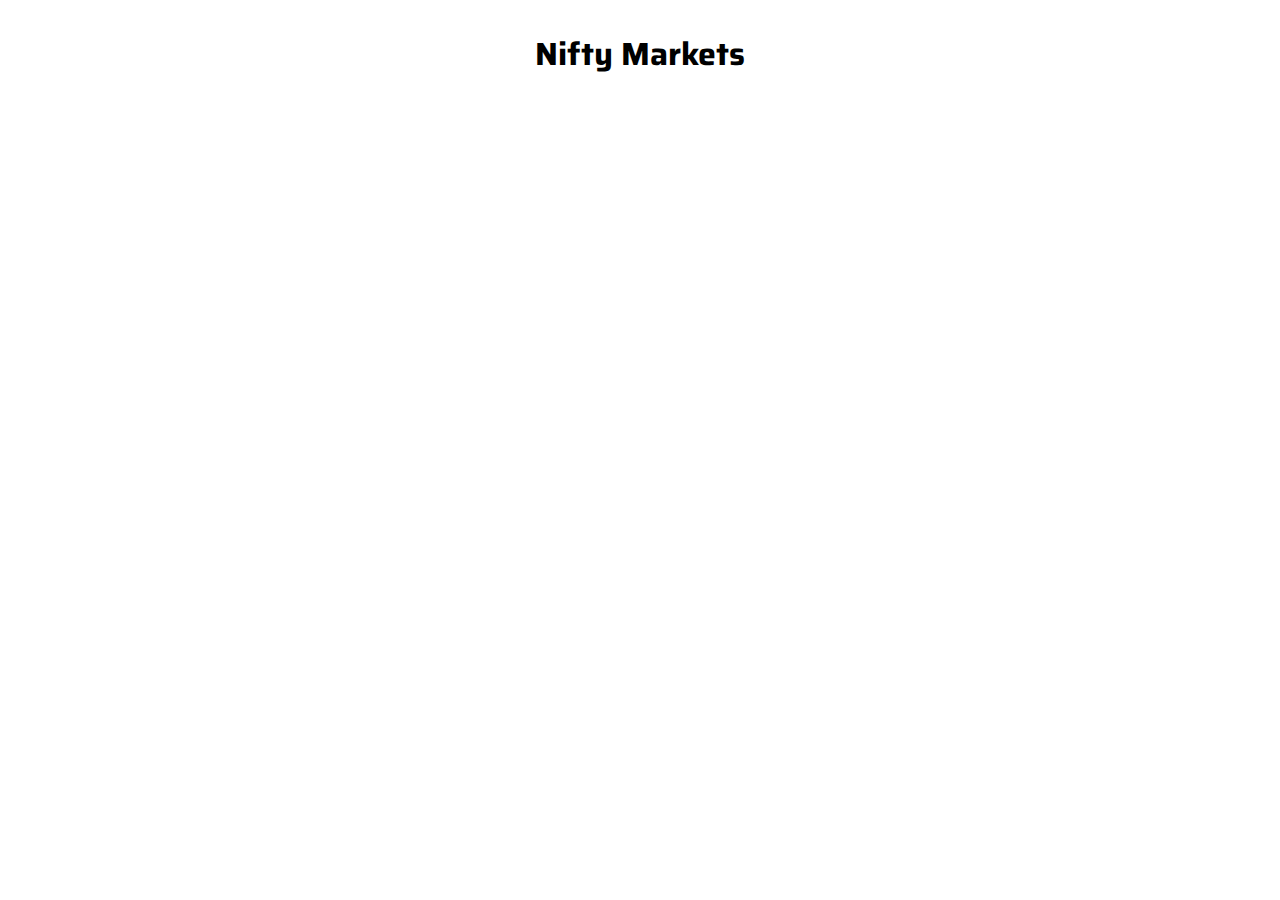
==== index.html @ c0485ecc "initial commit" ====
<html lang="en">
  <head>
    <meta charset="UTF-8" />
    <meta name="viewport" content="width=device-width, initial-scale=1.0" />
    <meta http-equiv="X-UA-Compatible" content="ie=edge" />
    <link rel="stylesheet" href="css/style.css" />
    <link
      rel="stylesheet"
      href="https://use.fontawesome.com/releases/v5.8.2/css/all.css"
      integrity="sha384-oS3vJWv+0UjzBfQzYUhtDYW+Pj2yciDJxpsK1OYPAYjqT085Qq/1cq5FLXAZQ7Ay"
      crossorigin="anonymous"
    />
    <link
      href="https://fonts.googleapis.com/css?family=Saira&display=swap"
      rel="stylesheet"
    />
    <title>Document</title>
  </head>
  <body>
    <div class="logo">
      <i class="fas fa-globe"></i>
      <h1>Nifty Markets</h1>
    </div>
  </body>
</html>
---- css/style.css ----
.logo i {
  font-size: 50px;
  display: inline-block;
}
.logo {
  font-family: 'Saira', sans-serif;
  display: flex;
  justify-content: center;
  align-items: center;
}
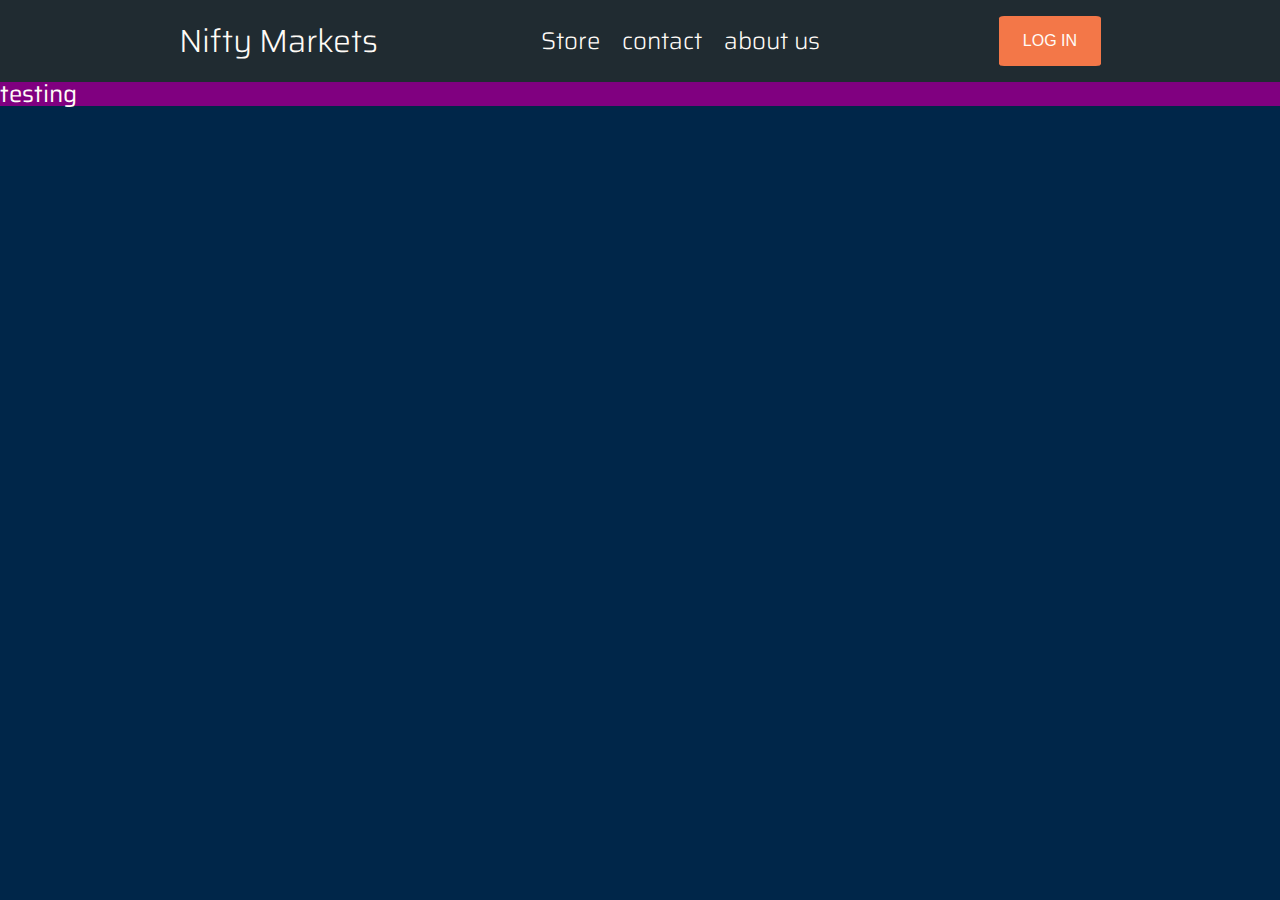
==== commit a1b75829: "navbar updates, added login btn" ====
--- a/index.html
+++ b/index.html
@@ -3,7 +3,7 @@
     <meta charset="UTF-8" />
     <meta name="viewport" content="width=device-width, initial-scale=1.0" />
     <meta http-equiv="X-UA-Compatible" content="ie=edge" />
-    <link rel="stylesheet" href="css/style.css" />
+    <link rel="stylesheet" href="css/index.css" />
     <link
       rel="stylesheet"
       href="https://use.fontawesome.com/releases/v5.8.2/css/all.css"
@@ -11,15 +11,28 @@
       crossorigin="anonymous"
     />
     <link
-      href="https://fonts.googleapis.com/css?family=Saira&display=swap"
+      href="https://fonts.googleapis.com/css?family=Saira:300,400,500,600,700&display=swap"
       rel="stylesheet"
     />
     <title>Document</title>
   </head>
   <body>
-    <div class="logo">
-      <i class="fas fa-globe"></i>
-      <h1>Nifty Markets</h1>
-    </div>
+    <nav>
+      <div class="logo">
+        <i class="fas fa-box-open"></i>
+        <h1>Nifty Markets</h1>
+      </div>
+      <div class="nav-links">
+        <a href="#">Store</a>
+        <a href="#">contact</a>
+        <a href="#">about us</a>
+      </div>
+      <button>
+        LOG IN
+      </button>
+    </nav>
+    <section class="container main-body">
+      testing
+    </section>
   </body>
 </html>
--- a/css/index.css
+++ b/css/index.css
@@ -0,0 +1,196 @@
+/* http://meyerweb.com/eric/tools/css/reset/ 
+   v2.0 | 20110126
+   License: none (public domain)
+*/
+html,
+body,
+div,
+span,
+applet,
+object,
+iframe,
+h1,
+h2,
+h3,
+h4,
+h5,
+h6,
+p,
+blockquote,
+pre,
+a,
+abbr,
+acronym,
+address,
+big,
+cite,
+code,
+del,
+dfn,
+em,
+img,
+ins,
+kbd,
+q,
+s,
+samp,
+small,
+strike,
+strong,
+sub,
+sup,
+tt,
+var,
+b,
+u,
+i,
+center,
+dl,
+dt,
+dd,
+ol,
+ul,
+li,
+fieldset,
+form,
+label,
+legend,
+table,
+caption,
+tbody,
+tfoot,
+thead,
+tr,
+th,
+td,
+article,
+aside,
+canvas,
+details,
+embed,
+figure,
+figcaption,
+footer,
+header,
+hgroup,
+menu,
+nav,
+output,
+ruby,
+section,
+summary,
+time,
+mark,
+audio,
+video {
+  margin: 0;
+  padding: 0;
+  border: 0;
+  font-size: 100%;
+  font: inherit;
+  vertical-align: baseline;
+}
+/* HTML5 display-role reset for older browsers */
+article,
+aside,
+details,
+figcaption,
+figure,
+footer,
+header,
+hgroup,
+menu,
+nav,
+section {
+  display: block;
+}
+body {
+  line-height: 1;
+}
+ol,
+ul {
+  list-style: none;
+}
+blockquote,
+q {
+  quotes: none;
+}
+blockquote:before,
+blockquote:after,
+q:before,
+q:after {
+  content: '';
+  content: none;
+}
+table {
+  border-collapse: collapse;
+  border-spacing: 0;
+}
+body {
+  font-size: 62.5%;
+  font-family: 'Saira', sans-serif;
+  background: #002649;
+}
+nav {
+  display: flex;
+  justify-content: space-evenly;
+  align-items: center;
+  background: #202b31;
+  color: #fffbf7;
+  padding: 1rem;
+}
+nav .nav-links {
+  display: inline-block;
+}
+button {
+  background: #f37748;
+  color: #fffbf7;
+  border: none;
+  border-radius: 5%;
+  font-size: 1rem;
+  padding: 1rem 1.5rem;
+  font-weight: 500;
+  transition: 0.3s;
+}
+button:hover {
+  background: #fffbf7;
+  color: #f37748;
+}
+a {
+  text-decoration: none;
+  color: black;
+  display: inline;
+  margin-right: 1rem;
+  color: #fffbf7;
+}
+a:hover {
+  color: #f37748;
+}
+.logo {
+  font-size: 2rem;
+  font-weight: 300;
+  display: flex;
+  justify-content: flex-start;
+  align-items: center;
+}
+.logo .logo i {
+  font-size: 4rem;
+  margin-right: 0.4rem;
+  display: inline-block;
+}
+.nav-links {
+  font-size: 1.5rem;
+  font-weight: 300;
+  display: flex;
+  align-content: center;
+  justify-content: center;
+}
+.main-body {
+  font-size: 1.5rem;
+  color: #fffbf7;
+}
+.container {
+  max-width: 80rem;
+  background: purple;
+  margin: 0 auto;
+}
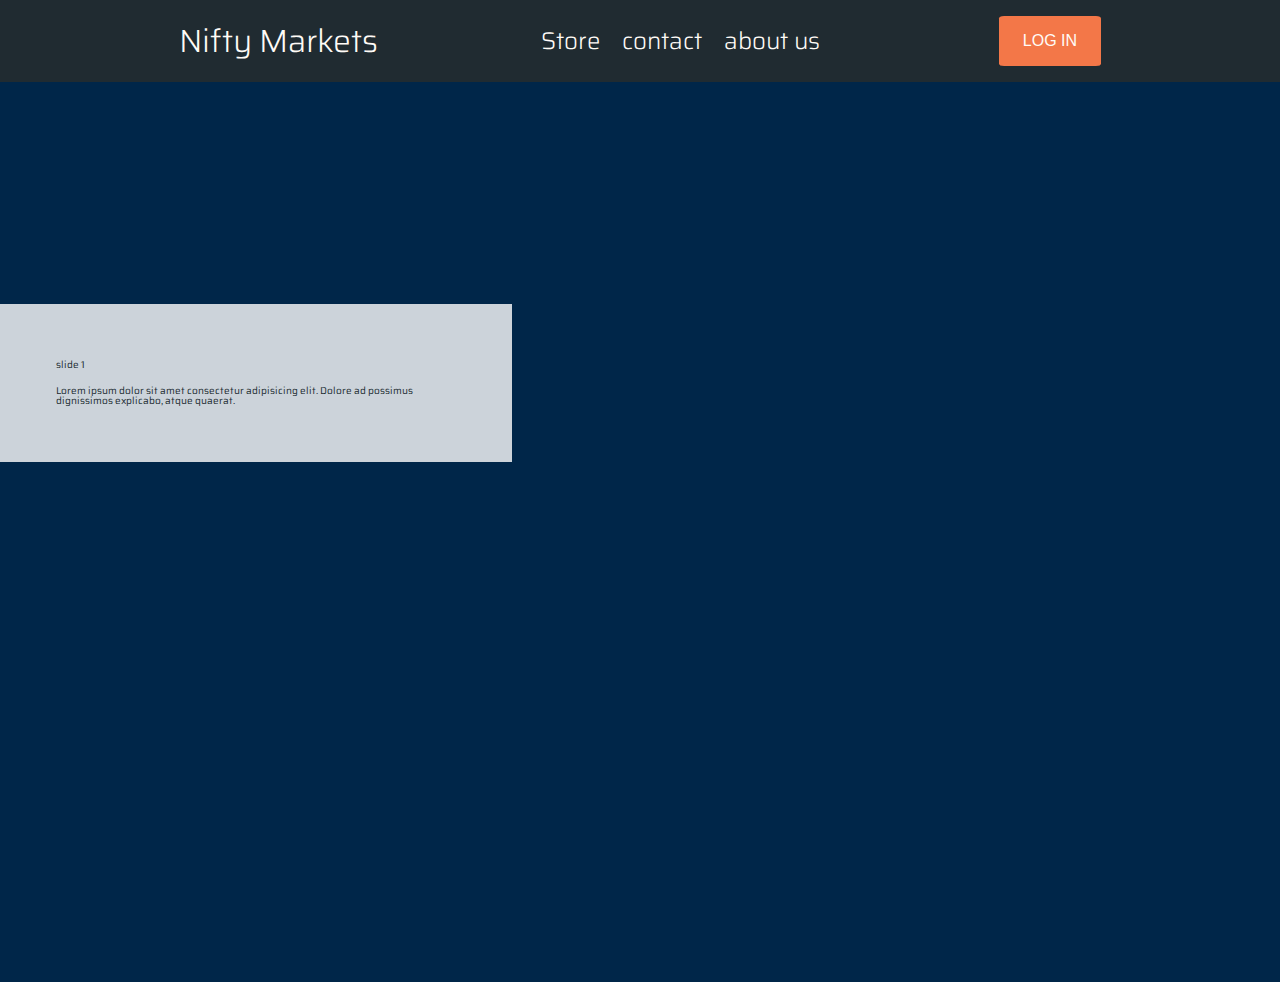
==== commit 73042d10: "added carousel" ====
--- a/index.html
+++ b/index.html
@@ -14,7 +14,7 @@
       href="https://fonts.googleapis.com/css?family=Saira:300,400,500,600,700&display=swap"
       rel="stylesheet"
     />
-    <title>Document</title>
+    <title>Nifty Markets</title>
   </head>
   <body>
     <nav>
@@ -31,8 +31,40 @@
         LOG IN
       </button>
     </nav>
-    <section class="container main-body">
-      testing
+    <section class="carousel">
+      <div class="slide current">
+        <div class="content">
+          <h1>slide 1</h1>
+          <p>
+            Lorem ipsum dolor sit amet consectetur adipisicing elit. Dolore ad
+            possimus dignissimos explicabo, atque quaerat.
+          </p>
+        </div>
+      </div>
+      <div class="slide">
+        <div class="content">
+          <h1>slide 2</h1>
+          <p>
+            Lorem ipsum dolor sit amet consectetur adipisicing elit. Dolore ad
+            possimus dignissimos explicabo, atque quaerat.
+          </p>
+        </div>
+      </div>
+      <div class="slide">
+        <div class="content">
+          <h1>slide 3</h1>
+          <p>
+            Lorem ipsum dolor sit amet consectetur adipisicing elit. Dolore ad
+            possimus dignissimos explicabo, atque quaerat.
+          </p>
+        </div>
+      </div>
     </section>
+    <div class="arrows">
+      <button id="prev"><i class="fas fa-chevron-left"></i></button>
+      <button id="next"><i class="fas fa-chevron-right"></i></button>
+    </div>
+
+    <script src="js/main.js"></script>
   </body>
 </html>
--- a/css/index.css
+++ b/css/index.css
@@ -142,7 +142,7 @@
 nav .nav-links {
   display: inline-block;
 }
-button {
+nav button {
   background: #f37748;
   color: #fffbf7;
   border: none;
@@ -152,9 +152,12 @@
   font-weight: 500;
   transition: 0.3s;
 }
-button:hover {
-  background: #fffbf7;
-  color: #f37748;
+nav button:active {
+  transform: translateY(2px);
+}
+nav button:hover {
+  background: #dd6d42;
+  cursor: pointer;
 }
 a {
   text-decoration: none;
@@ -162,6 +165,7 @@
   display: inline;
   margin-right: 1rem;
   color: #fffbf7;
+  transition: 0.3s;
 }
 a:hover {
   color: #f37748;
@@ -189,8 +193,78 @@
   font-size: 1.5rem;
   color: #fffbf7;
 }
-.container {
-  max-width: 80rem;
-  background: purple;
+.carousel {
+  position: relative;
+  overflow: hidden;
+  height: 100vh;
+  width: 80rem;
   margin: 0 auto;
 }
+.carousel .slide {
+  position: absolute;
+  top: 0;
+  left: 0;
+  width: 100%;
+  height: 50%;
+  opacity: 0;
+  transition: opacity 0.4s ease-in-out;
+}
+.carousel .slide:first-child {
+  background: url('../img/playingCard.jpg') no-repeat center center / cover;
+}
+.carousel .slide:nth-child(2) {
+  background: url('../img/boardGameDragon.jpg') no-repeat center center / cover;
+}
+.carousel .slide.current {
+  opacity: 1;
+}
+.carousel .slide .content {
+  position: absolute;
+  bottom: 70px;
+  left: -400px;
+  width: 400px;
+  opacity: 0;
+  background: rgba(255, 255, 255, 0.8);
+  color: #202b31;
+  padding: 3.5rem;
+}
+.carousel .slide .content h1 {
+  margin-bottom: 1rem;
+}
+.carousel .slide.current .content {
+  opacity: 1;
+  transform: translateX(400px);
+  transition: all 0.7s ease-in-out 0.3s;
+}
+@media (max-width: 500px) {
+  .carousel .slide .content {
+    bottom: -200px;
+    left: 0;
+    width: 100%;
+  }
+  .carousel .slide.current .content {
+    transform: translateY(-300px);
+  }
+}
+button#next {
+  position: absolute;
+  top: 50%;
+  right: 20rem;
+}
+button#prev {
+  position: absolute;
+  top: 50%;
+  left: 20rem;
+}
+.arrows button {
+  border: none;
+  background-color: transparent;
+  color: #fffbf7;
+  cursor: pointer;
+  font-size: 2rem;
+  padding: 1.3rem 1.5rem;
+  outline: none;
+}
+.arrows button:hover {
+  color: #f37748;
+}
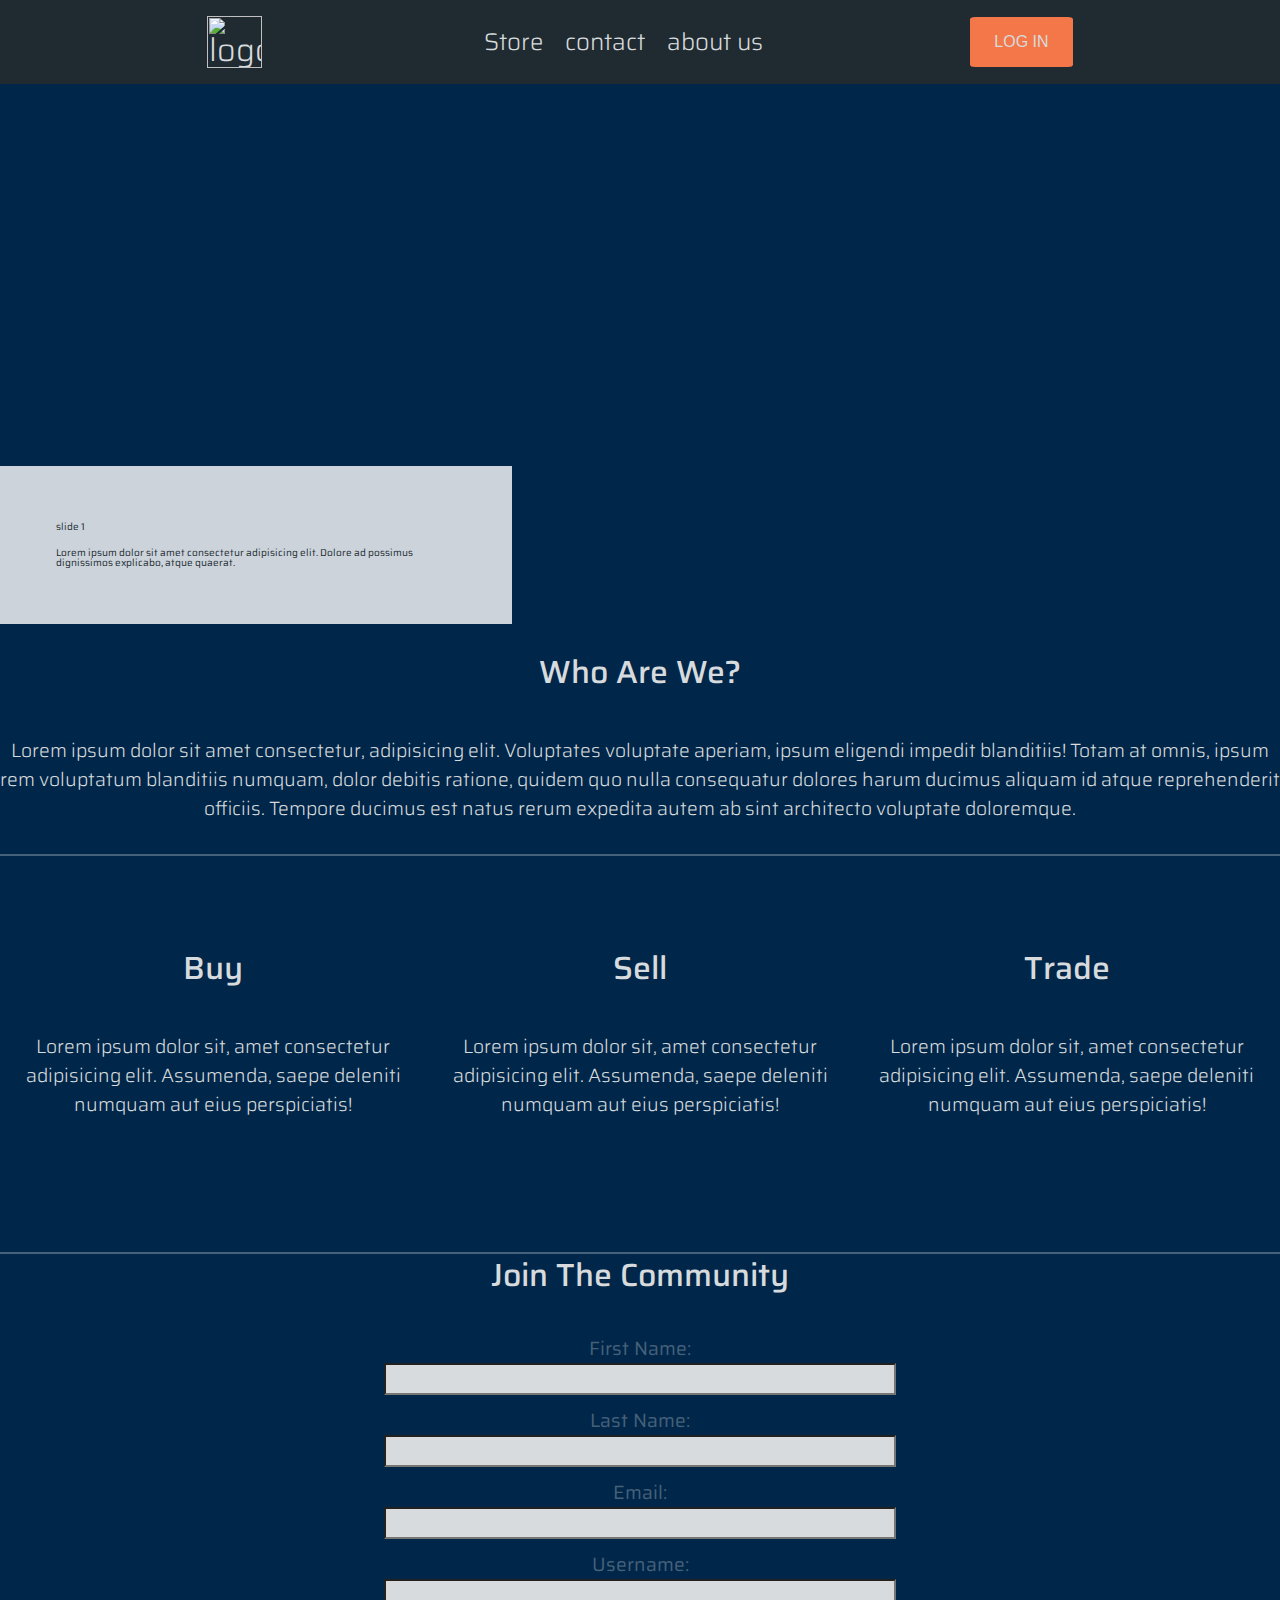
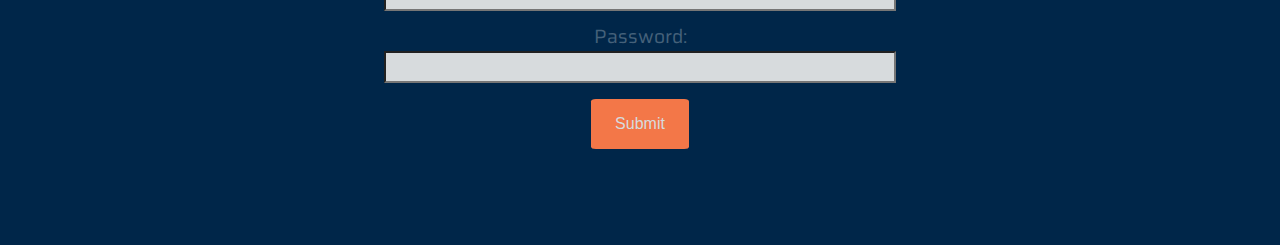
==== commit c3268565: "styled create user section" ====
--- a/index.html
+++ b/index.html
@@ -17,17 +17,17 @@
     <title>Nifty Markets</title>
   </head>
   <body>
-    <nav>
-      <div class="logo">
-        <i class="fas fa-box-open"></i>
-        <h1>Nifty Markets</h1>
+    <nav>      
+        <div class="logo">
+          <img src="img/NMLogoWhite.png" alt="logo">
+        </div>        
       </div>
       <div class="nav-links">
         <a href="#">Store</a>
         <a href="#">contact</a>
         <a href="#">about us</a>
       </div>
-      <button>
+      <button class="button" >
         LOG IN
       </button>
     </nav>
@@ -50,20 +50,77 @@
           </p>
         </div>
       </div>
-      <div class="slide">
-        <div class="content">
-          <h1>slide 3</h1>
-          <p>
-            Lorem ipsum dolor sit amet consectetur adipisicing elit. Dolore ad
-            possimus dignissimos explicabo, atque quaerat.
-          </p>
-        </div>
-      </div>
     </section>
     <div class="arrows">
       <button id="prev"><i class="fas fa-chevron-left"></i></button>
       <button id="next"><i class="fas fa-chevron-right"></i></button>
     </div>
+    <section class="about container">
+      <i class="fas fa-gamepad"></i>
+      <h2>Who Are We?</h2>
+      <p>
+        Lorem ipsum dolor sit amet consectetur, adipisicing elit. Voluptates
+        voluptate aperiam, ipsum eligendi impedit blanditiis! Totam at omnis,
+        ipsum rem voluptatum blanditiis numquam, dolor debitis ratione, quidem
+        quo nulla consequatur dolores harum ducimus aliquam id atque
+        reprehenderit officiis. Tempore ducimus est natus rerum expedita autem
+        ab sint architecto voluptate doloremque.
+      </p>
+      <hr />
+    </section>
+    <section class="content-cards container">
+      <div class="card">
+        <i class="fas fa-shopping-cart"></i>
+        <h2>Buy</h2>
+        <p>
+          Lorem ipsum dolor sit, amet consectetur adipisicing elit. Assumenda,
+          saepe deleniti numquam aut eius perspiciatis!
+        </p>
+      </div>
+      <div class="card">
+        <i class="fas fa-dollar-sign"></i>
+        <h2>Sell</h2>
+        <p>
+          Lorem ipsum dolor sit, amet consectetur adipisicing elit. Assumenda,
+          saepe deleniti numquam aut eius perspiciatis!
+        </p>
+      </div>
+      <div class="card">
+        <i class="fas fa-exchange-alt"></i>
+        <h2>Trade</h2>
+        <p>
+          Lorem ipsum dolor sit, amet consectetur adipisicing elit. Assumenda,
+          saepe deleniti numquam aut eius perspiciatis!
+        </p>
+      </div>        
+    </section>
+    <hr>
+    <section class="signup container">
+      <i class="fas fa-user-plus"></i>
+      <h2>Join The Community</h2>
+      <div class="form-container">     
+      <form>
+          First Name:<br>
+          <input type="text" name="firstname">
+          <br>
+          Last Name:<br>
+          <input type="text" name="lastname">
+          <br>
+          Email:<br>
+          <input type="email" name="email">
+          <br>     
+        Username:<br>
+        <input type="text" name="username">
+        <br>
+        Password:<br>
+        <input type="password" name="password">    
+        <br>        
+        <input class="button" type="submit" value="Submit">
+      </form>
+      </div> 
+                
+    </section>
+    <footer></footer>
 
     <script src="js/main.js"></script>
   </body>
--- a/css/index.css
+++ b/css/index.css
@@ -128,23 +128,80 @@
 }
 body {
   font-size: 62.5%;
+  color: #d7dbdd;
   font-family: 'Saira', sans-serif;
   background: #002649;
+}
+.container {
+  max-width: 80rem;
+  margin: 0 auto;
+  width: 100%;
+}
+.content-cards {
+  display: flex;
+  justify-content: space-evenly;
+}
+.card,
+.about,
+.signup {
+  text-align: center;
+  margin-bottom: 6rem;
+}
+.card i,
+.about i,
+.signup i {
+  font-size: 3rem;
+  color: #45617a;
+  margin: 1rem;
+}
+.card h2,
+.about h2,
+.signup h2 {
+  font-size: 2rem;
+  font-weight: 500;
+  margin-bottom: 3rem;
+}
+.card p,
+.about p,
+.signup p {
+  font-size: 1.2rem;
+  line-height: 1.5;
+  font-weight: 300;
+  margin-bottom: 2rem;
+}
+hr {
+  border: 0.5px solid #45617a;
+  max-width: 80rem;
+}
+form {
+  font-size: 1.2rem;
+  color: #45617a;
+}
+form input[type='text'],
+form input[type='email'],
+form input[type='password'] {
+  background: #d7dbdd;
+  width: 40%;
+  height: 2rem;
+  margin: 0.3rem 0 1rem 0;
 }
 nav {
   display: flex;
   justify-content: space-evenly;
   align-items: center;
   background: #202b31;
-  color: #fffbf7;
+  color: #d7dbdd;
   padding: 1rem;
 }
 nav .nav-links {
   display: inline-block;
 }
-nav button {
+nav .logo img {
+  width: 80%;
+}
+.button {
   background: #f37748;
-  color: #fffbf7;
+  color: #d7dbdd;
   border: none;
   border-radius: 5%;
   font-size: 1rem;
@@ -152,10 +209,10 @@
   font-weight: 500;
   transition: 0.3s;
 }
-nav button:active {
+.button:active {
   transform: translateY(2px);
 }
-nav button:hover {
+.button:hover {
   background: #dd6d42;
   cursor: pointer;
 }
@@ -164,7 +221,7 @@
   color: black;
   display: inline;
   margin-right: 1rem;
-  color: #fffbf7;
+  color: #d7dbdd;
   transition: 0.3s;
 }
 a:hover {
@@ -189,38 +246,36 @@
   align-content: center;
   justify-content: center;
 }
-.main-body {
-  font-size: 1.5rem;
-  color: #fffbf7;
-}
 .carousel {
   position: relative;
   overflow: hidden;
-  height: 100vh;
-  width: 80rem;
-  margin: 0 auto;
+  height: 60vh;
+  width: 100vw;
+  margin: 0 auto 2rem auto;
 }
 .carousel .slide {
   position: absolute;
   top: 0;
   left: 0;
   width: 100%;
-  height: 50%;
+  height: 100%;
   opacity: 0;
   transition: opacity 0.4s ease-in-out;
 }
 .carousel .slide:first-child {
   background: url('../img/playingCard.jpg') no-repeat center center / cover;
+  background-attachment: fixed;
 }
 .carousel .slide:nth-child(2) {
   background: url('../img/boardGameDragon.jpg') no-repeat center center / cover;
+  background-attachment: fixed;
 }
 .carousel .slide.current {
   opacity: 1;
 }
 .carousel .slide .content {
   position: absolute;
-  bottom: 70px;
+  bottom: 0px;
   left: -400px;
   width: 400px;
   opacity: 0;
@@ -248,18 +303,18 @@
 }
 button#next {
   position: absolute;
-  top: 50%;
-  right: 20rem;
+  top: 40%;
+  right: 2rem;
 }
 button#prev {
   position: absolute;
-  top: 50%;
-  left: 20rem;
+  top: 40%;
+  left: 2rem;
 }
 .arrows button {
   border: none;
   background-color: transparent;
-  color: #fffbf7;
+  color: #d7dbdd;
   cursor: pointer;
   font-size: 2rem;
   padding: 1.3rem 1.5rem;
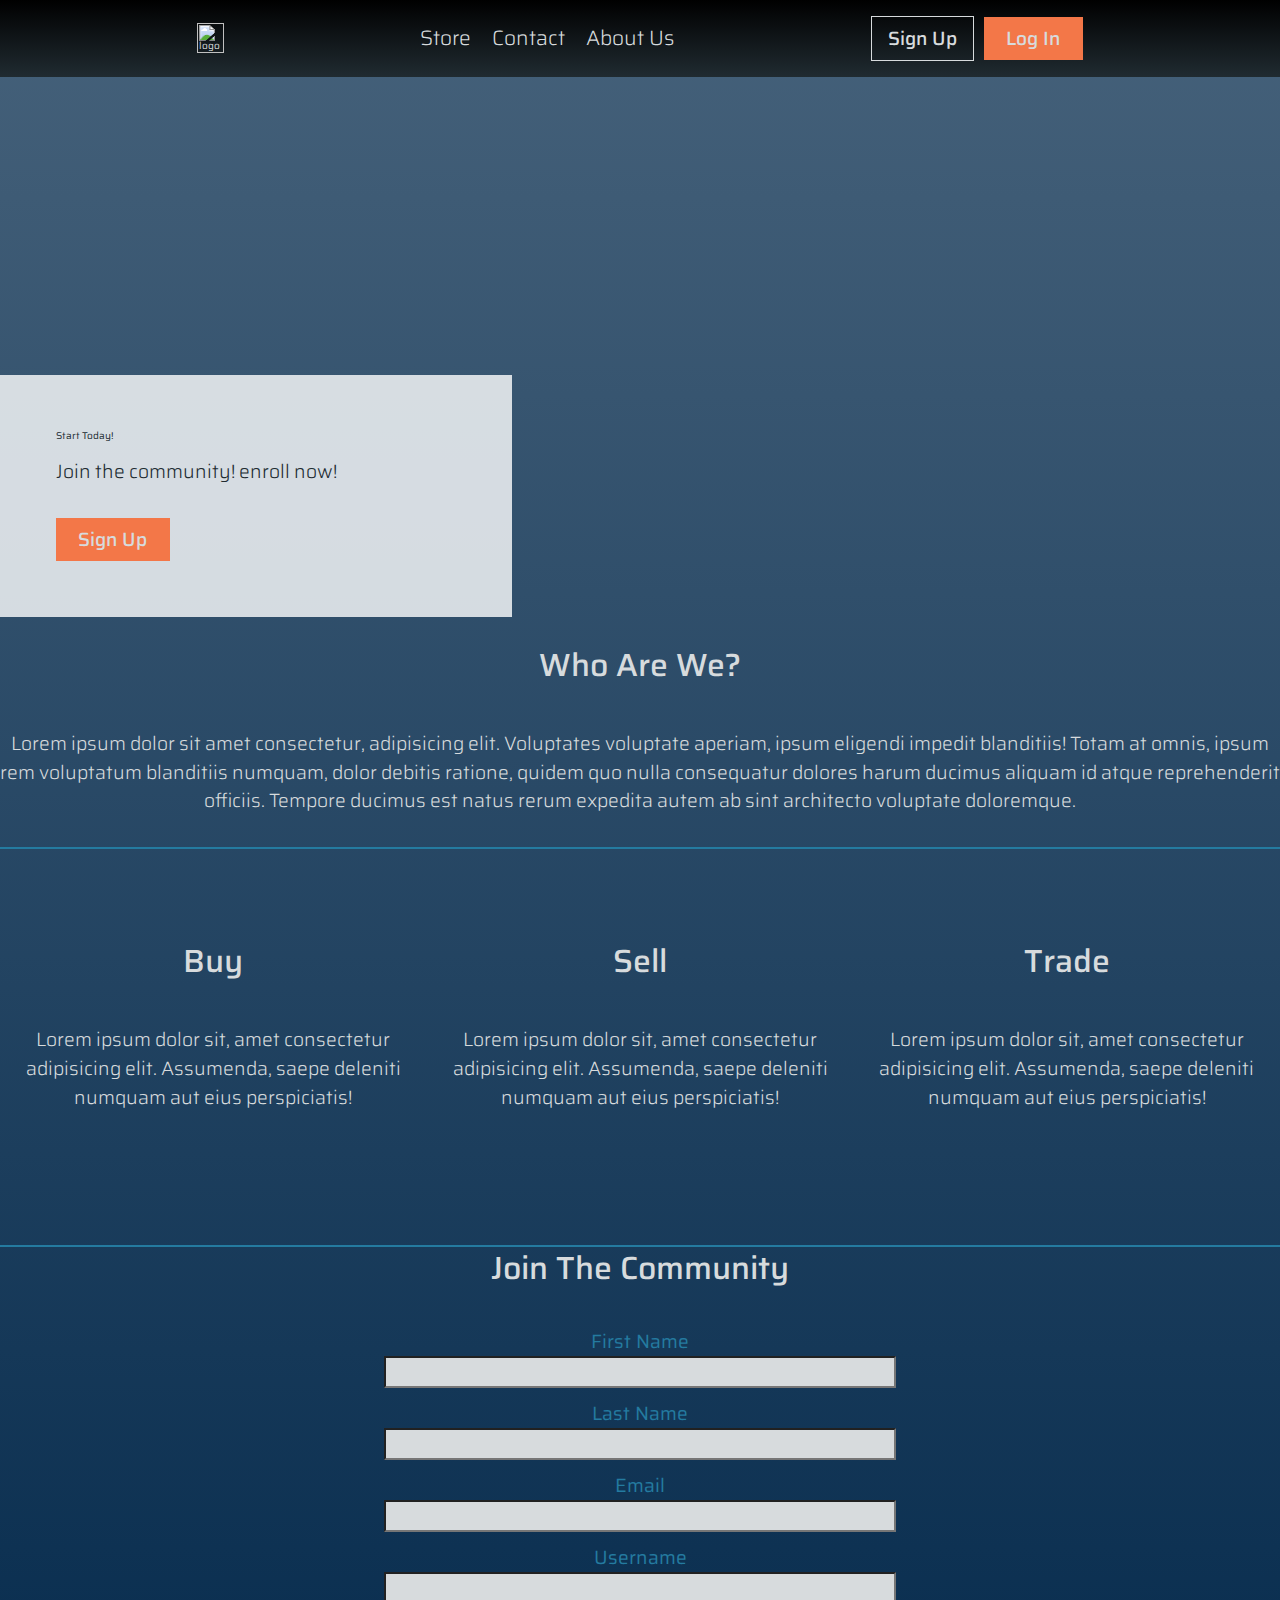
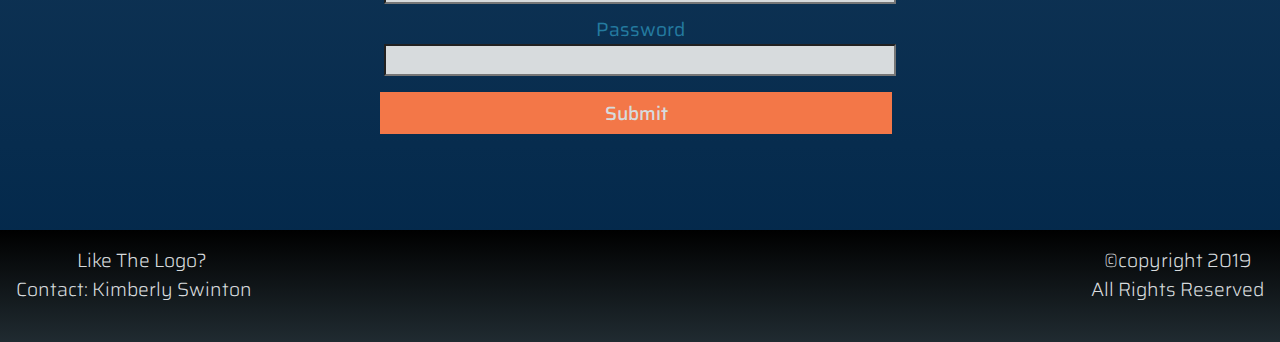
==== commit 0c65ad88: "added footer, updates to design" ====
--- a/index.html
+++ b/index.html
@@ -22,23 +22,30 @@
           <img src="img/NMLogoWhite.png" alt="logo">
         </div>        
       </div>
+
       <div class="nav-links">
         <a href="#">Store</a>
         <a href="#">contact</a>
         <a href="#">about us</a>
       </div>
-      <button class="button" >
-        LOG IN
-      </button>
+      <div class="btn-container">
+        <button class="button button-signup" >
+          Sign Up
+        </button>
+        <button class="button">
+          Log In
+        </button>
+      </div>
     </nav>
+
     <section class="carousel">
       <div class="slide current">
         <div class="content">
-          <h1>slide 1</h1>
+          <h1>Start Today!</h1>
           <p>
-            Lorem ipsum dolor sit amet consectetur adipisicing elit. Dolore ad
-            possimus dignissimos explicabo, atque quaerat.
+            Join the community! enroll now!
           </p>
+          <button>Sign Up</button>          
         </div>
       </div>
       <div class="slide">
@@ -48,6 +55,15 @@
             Lorem ipsum dolor sit amet consectetur adipisicing elit. Dolore ad
             possimus dignissimos explicabo, atque quaerat.
           </p>
+        </div>
+      </div>
+      <div class="slide">
+        <div class="content">
+          <h1>slide 1</h1>
+          <p>
+            Lorem ipsum dolor sit amet consectetur adipisicing elit. Dolore ad
+            possimus dignissimos explicabo, atque quaerat.
+          </p>          
         </div>
       </div>
     </section>
@@ -100,19 +116,19 @@
       <h2>Join The Community</h2>
       <div class="form-container">     
       <form>
-          First Name:<br>
+          First Name<br>
           <input type="text" name="firstname">
           <br>
-          Last Name:<br>
+          Last Name<br>
           <input type="text" name="lastname">
           <br>
-          Email:<br>
+          Email<br>
           <input type="email" name="email">
           <br>     
-        Username:<br>
+        Username<br>
         <input type="text" name="username">
         <br>
-        Password:<br>
+        Password<br>
         <input type="password" name="password">    
         <br>        
         <input class="button" type="submit" value="Submit">
@@ -120,7 +136,19 @@
       </div> 
                 
     </section>
-    <footer></footer>
+    <footer>
+      <div class="container">
+      <div class="logo-attribution">
+      <p>Like The Logo? <br> Contact: <a href="#">Kimberly Swinton</a></p>     
+      </div>
+
+
+      <p>&copy;copyright 2019 <br>
+      All Rights Reserved</p>
+      </div>
+    
+    
+    </footer>
 
     <script src="js/main.js"></script>
   </body>
--- a/css/index.css
+++ b/css/index.css
@@ -130,7 +130,51 @@
   font-size: 62.5%;
   color: #d7dbdd;
   font-family: 'Saira', sans-serif;
-  background: #002649;
+  background-image: linear-gradient(to bottom, #45617a, #002649);
+}
+button,
+.button {
+  font-family: 'Saira', sans-serif;
+  font-size: 1.2rem;
+  background: #f37748;
+  color: #d7dbdd;
+  border: none;
+  padding: 0.4rem 1.4rem;
+  font-weight: 500;
+  transition: 0.3s;
+}
+button:active,
+.button:active {
+  transform: translateY(2px);
+}
+button:hover,
+.button:hover {
+  background: #dd6d42;
+  cursor: pointer;
+}
+.button-signup {
+  background: transparent;
+  color: #d7dbdd;
+  padding: 0.4rem 1rem;
+  border: 1px solid #d7dbdd;
+  margin-right: 0.5rem;
+}
+.button-signup:hover {
+  background: #f37748;
+  color: #d7dbdd;
+  border: none;
+  cursor: pointer;
+}
+h2 {
+  font-size: 2rem;
+  font-weight: 500;
+  margin-bottom: 3rem;
+}
+p {
+  font-size: 1.2rem;
+  line-height: 1.5;
+  font-weight: 300;
+  margin-bottom: 2rem;
 }
 .container {
   max-width: 80rem;
@@ -151,45 +195,57 @@
 .about i,
 .signup i {
   font-size: 3rem;
-  color: #45617a;
+  color: #247ba0;
   margin: 1rem;
 }
-.card h2,
-.about h2,
-.signup h2 {
-  font-size: 2rem;
-  font-weight: 500;
-  margin-bottom: 3rem;
-}
-.card p,
-.about p,
-.signup p {
-  font-size: 1.2rem;
-  line-height: 1.5;
-  font-weight: 300;
-  margin-bottom: 2rem;
-}
 hr {
-  border: 0.5px solid #45617a;
+  border: 0.5px solid #247ba0;
   max-width: 80rem;
 }
 form {
   font-size: 1.2rem;
-  color: #45617a;
+  color: #247ba0;
 }
 form input[type='text'],
 form input[type='email'],
 form input[type='password'] {
+  font-size: 1.2rem;
+  color: #202b31;
   background: #d7dbdd;
   width: 40%;
   height: 2rem;
   margin: 0.3rem 0 1rem 0;
 }
+form input[type='text']:focus,
+form input[type='email']:focus,
+form input[type='password']:focus {
+  border: 2px solid #f37748;
+}
+form .button {
+  width: 40%;
+  border-radius: 0;
+  margin-right: 0.5rem;
+}
+footer {
+  text-align: center;
+  padding: 1rem;
+  background-image: linear-gradient(to bottom, black, #202b31);
+  color: #d7dbdd;
+  height: 5rem;
+  font-size: 1.2rem;
+}
+footer .container {
+  display: flex;
+  justify-content: space-between;
+}
+footer a {
+  text-transform: initial;
+}
 nav {
   display: flex;
   justify-content: space-evenly;
   align-items: center;
-  background: #202b31;
+  background-image: linear-gradient(to bottom, black, #202b31);
   color: #d7dbdd;
   padding: 1rem;
 }
@@ -199,26 +255,9 @@
 nav .logo img {
   width: 80%;
 }
-.button {
-  background: #f37748;
-  color: #d7dbdd;
-  border: none;
-  border-radius: 5%;
-  font-size: 1rem;
-  padding: 1rem 1.5rem;
-  font-weight: 500;
-  transition: 0.3s;
-}
-.button:active {
-  transform: translateY(2px);
-}
-.button:hover {
-  background: #dd6d42;
-  cursor: pointer;
-}
 a {
   text-decoration: none;
-  color: black;
+  text-transform: capitalize;
   display: inline;
   margin-right: 1rem;
   color: #d7dbdd;
@@ -227,20 +266,8 @@
 a:hover {
   color: #f37748;
 }
-.logo {
-  font-size: 2rem;
-  font-weight: 300;
-  display: flex;
-  justify-content: flex-start;
-  align-items: center;
-}
-.logo .logo i {
-  font-size: 4rem;
-  margin-right: 0.4rem;
-  display: inline-block;
-}
 .nav-links {
-  font-size: 1.5rem;
+  font-size: 1.3rem;
   font-weight: 300;
   display: flex;
   align-content: center;
@@ -263,11 +290,15 @@
   transition: opacity 0.4s ease-in-out;
 }
 .carousel .slide:first-child {
-  background: url('../img/playingCard.jpg') no-repeat center center / cover;
+  background: url('../img/community.jpg') no-repeat center center / cover;
   background-attachment: fixed;
 }
 .carousel .slide:nth-child(2) {
   background: url('../img/boardGameDragon.jpg') no-repeat center center / cover;
+  background-attachment: fixed;
+}
+.carousel .slide:nth-child(3) {
+  background: url('../img/playingCard.jpg') no-repeat center center / cover;
   background-attachment: fixed;
 }
 .carousel .slide.current {
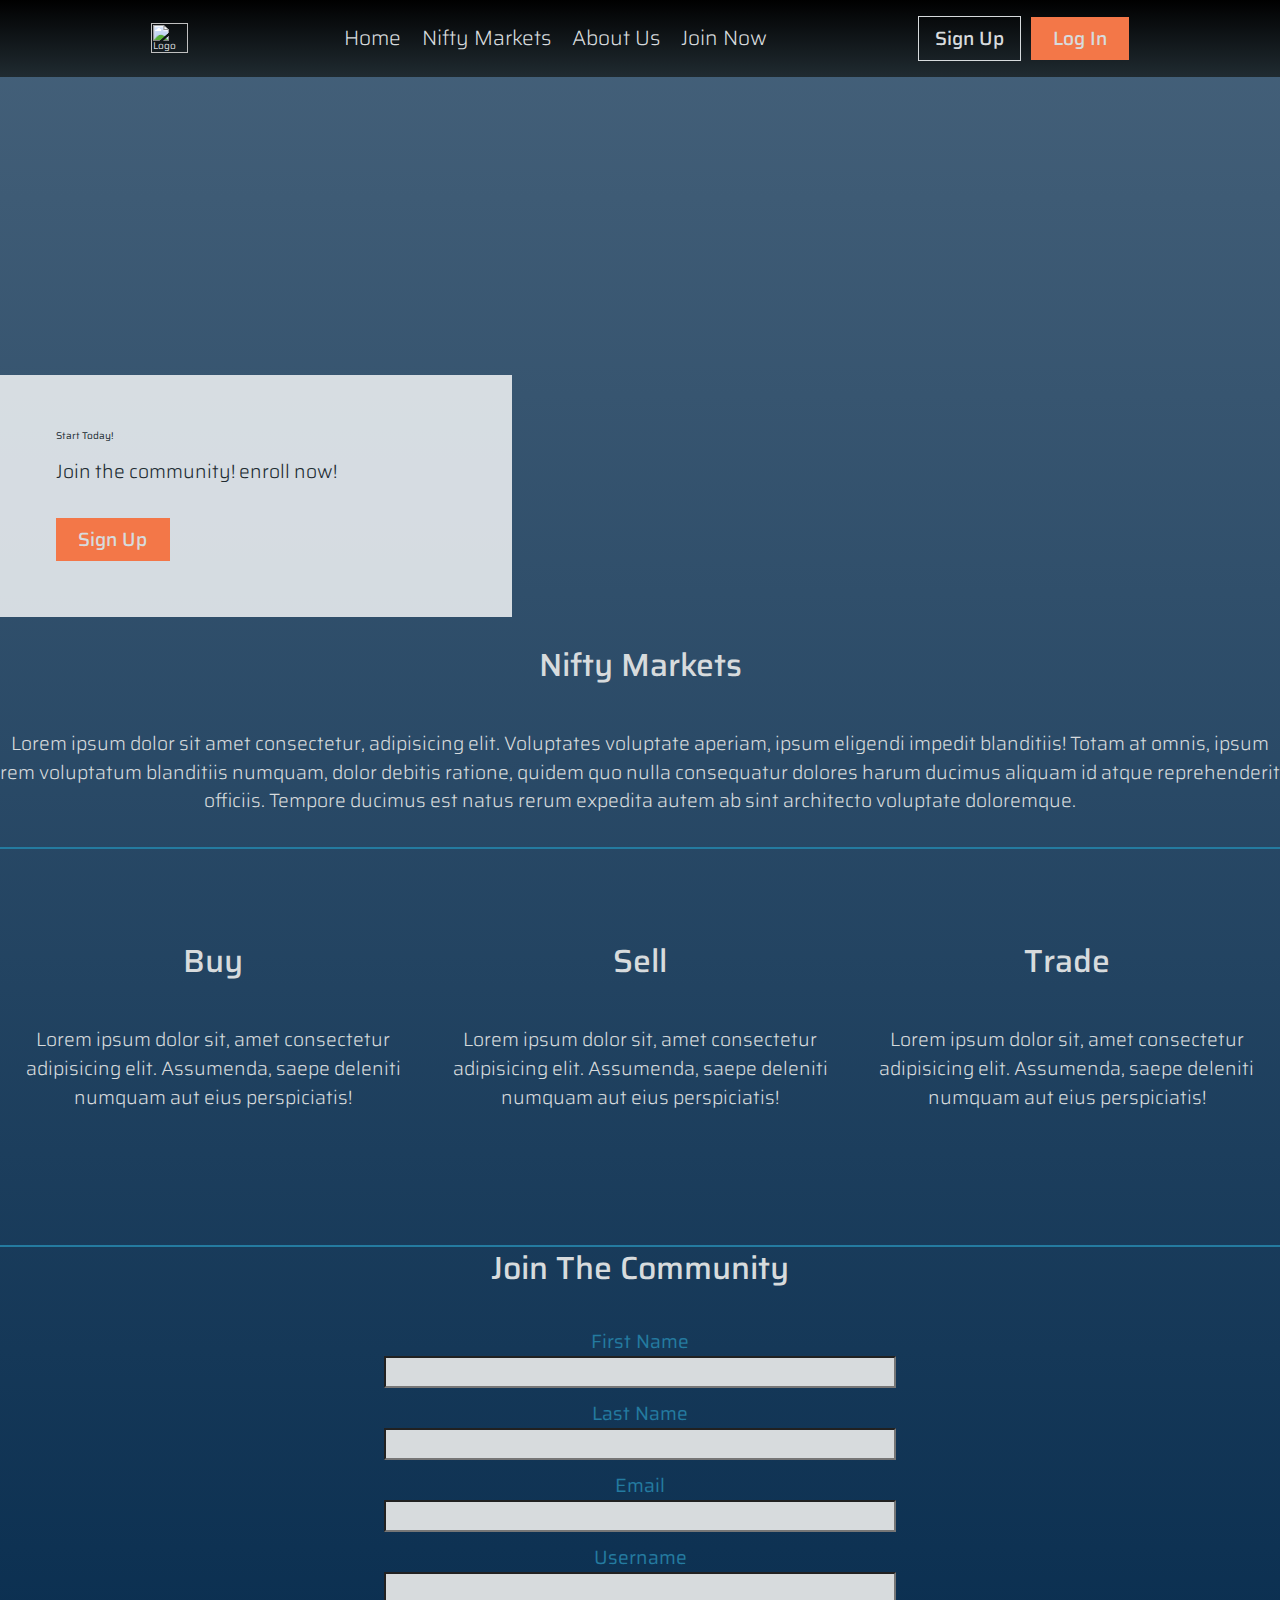
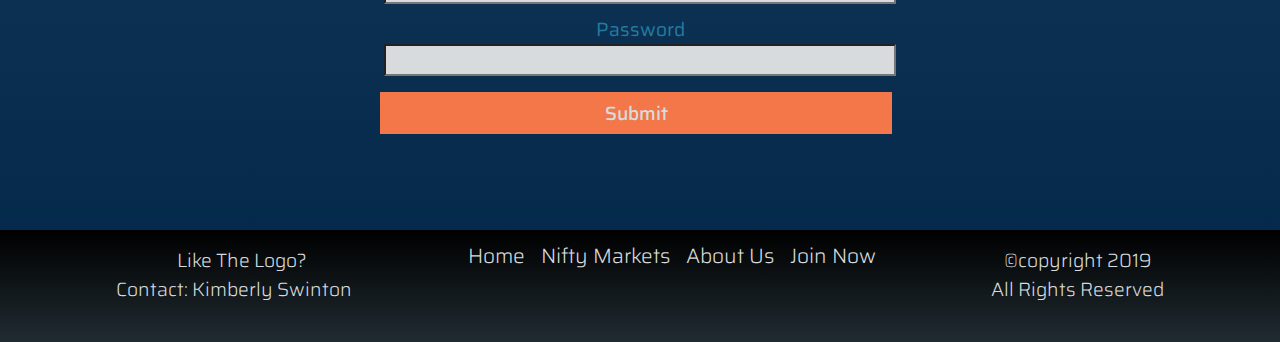
==== commit dedd529b: "style updates, about page created" ====
--- a/index.html
+++ b/index.html
@@ -17,16 +17,17 @@
     <title>Nifty Markets</title>
   </head>
   <body>
-    <nav>      
+    <nav id="navbar">      
         <div class="logo">
-          <img src="img/NMLogoWhite.png" alt="logo">
+          <a href="#"><img src="img/NMLogoWhite.png" alt="logo"></a>
         </div>        
       </div>
 
       <div class="nav-links">
-        <a href="#">Store</a>
-        <a href="#">contact</a>
-        <a href="#">about us</a>
+        <a href="#navbar">Home</a>
+        <a href="#aboutUs">Nifty Markets</a>
+        <a href="about.html">About Us</a>
+        <a href="#signup">Join Now</a>
       </div>
       <div class="btn-container">
         <button class="button button-signup" >
@@ -38,14 +39,14 @@
       </div>
     </nav>
 
-    <section class="carousel">
+    <section class="carousel" id="carousel" >
       <div class="slide current">
         <div class="content">
           <h1>Start Today!</h1>
           <p>
             Join the community! enroll now!
           </p>
-          <button>Sign Up</button>          
+          <button class="button">Sign Up</button>          
         </div>
       </div>
       <div class="slide">
@@ -70,10 +71,10 @@
     <div class="arrows">
       <button id="prev"><i class="fas fa-chevron-left"></i></button>
       <button id="next"><i class="fas fa-chevron-right"></i></button>
-    </div>
-    <section class="about container">
+    </div> 
+    <section id="niftyMarkets" class="about container">
       <i class="fas fa-gamepad"></i>
-      <h2>Who Are We?</h2>
+      <h2>Nifty Markets</h2>
       <p>
         Lorem ipsum dolor sit amet consectetur, adipisicing elit. Voluptates
         voluptate aperiam, ipsum eligendi impedit blanditiis! Totam at omnis,
@@ -111,7 +112,7 @@
       </div>        
     </section>
     <hr>
-    <section class="signup container">
+    <section id="signup" class="signup container">
       <i class="fas fa-user-plus"></i>
       <h2>Join The Community</h2>
       <div class="form-container">     
@@ -142,6 +143,12 @@
       <p>Like The Logo? <br> Contact: <a href="#">Kimberly Swinton</a></p>     
       </div>
 
+    <div class="nav-links">
+      <a href="#carousel">Home</a>
+      <a href="#aboutUs">Nifty Markets</a>
+      <a href="about.html">About Us</a>
+      <a href="#signup">Join Now</a>
+    </div>
 
       <p>&copy;copyright 2019 <br>
       All Rights Reserved</p>
@@ -150,6 +157,6 @@
     
     </footer>
 
-    <script src="js/main.js"></script>
+    <script src="js/main.js"></script>    
   </body>
 </html>
--- a/css/index.css
+++ b/css/index.css
@@ -126,13 +126,15 @@
   border-collapse: collapse;
   border-spacing: 0;
 }
+html {
+  scroll-behavior: smooth;
+}
 body {
   font-size: 62.5%;
   color: #d7dbdd;
   font-family: 'Saira', sans-serif;
   background-image: linear-gradient(to bottom, #45617a, #002649);
 }
-button,
 .button {
   font-family: 'Saira', sans-serif;
   font-size: 1.2rem;
@@ -143,11 +145,9 @@
   font-weight: 500;
   transition: 0.3s;
 }
-button:active,
 .button:active {
   transform: translateY(2px);
 }
-button:hover,
 .button:hover {
   background: #dd6d42;
   cursor: pointer;
@@ -236,13 +236,16 @@
 }
 footer .container {
   display: flex;
-  justify-content: space-between;
+  justify-content: space-evenly;
 }
 footer a {
   text-transform: initial;
 }
 nav {
   display: flex;
+  position: sticky;
+  top: 0;
+  z-index: 1;
   justify-content: space-evenly;
   align-items: center;
   background-image: linear-gradient(to bottom, black, #202b31);
@@ -276,6 +279,7 @@
 .carousel {
   position: relative;
   overflow: hidden;
+  top: 0;
   height: 60vh;
   width: 100vw;
   margin: 0 auto 2rem auto;
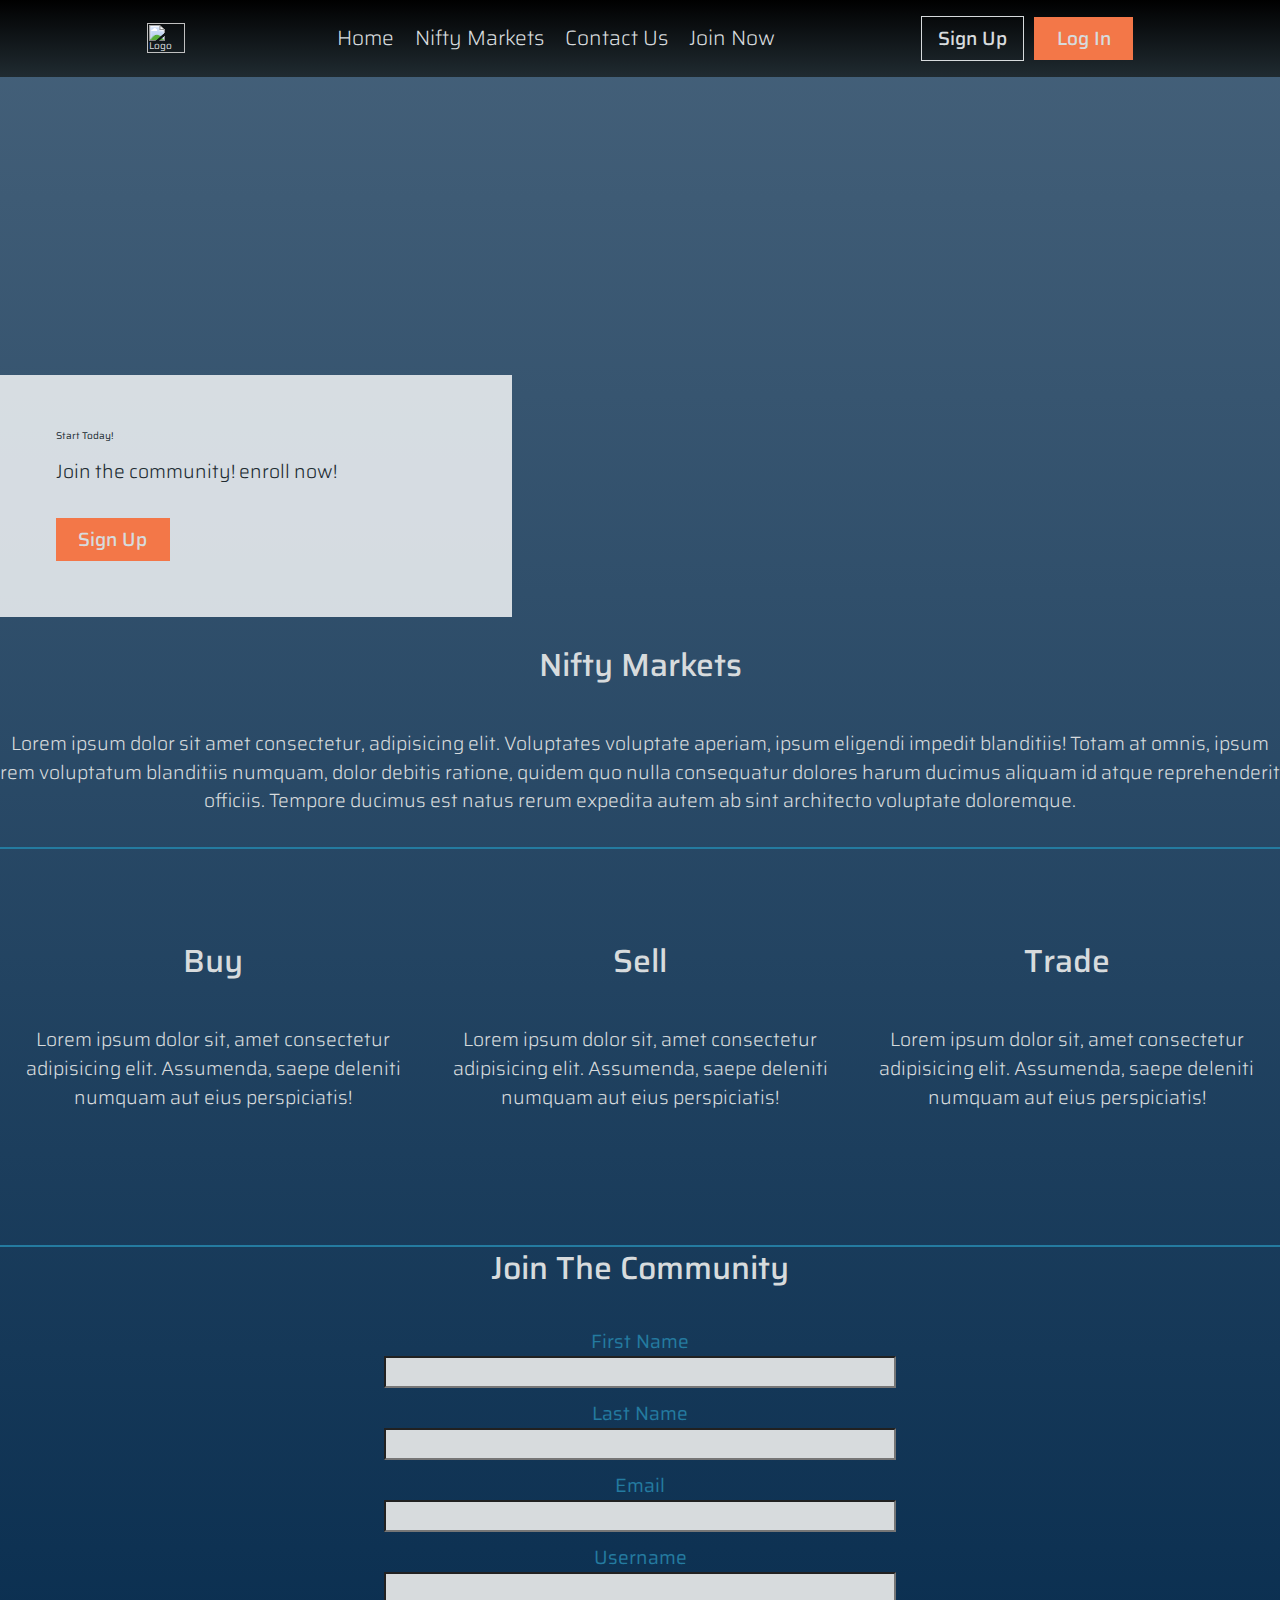
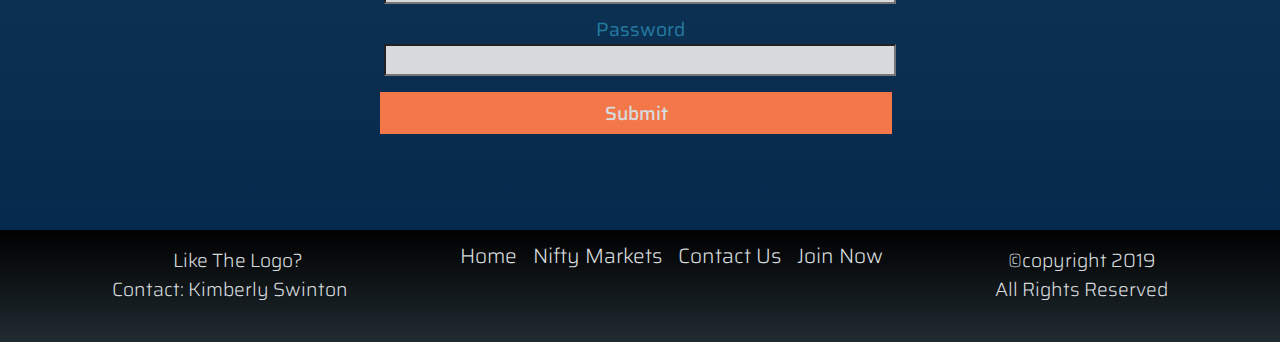
==== commit 39b7c905: "about page styled" ====
--- a/index.html
+++ b/index.html
@@ -25,8 +25,8 @@
 
       <div class="nav-links">
         <a href="#navbar">Home</a>
-        <a href="#aboutUs">Nifty Markets</a>
-        <a href="about.html">About Us</a>
+        <a href="#niftyMarkets">Nifty Markets</a>
+        <a href="about.html">Contact Us</a>
         <a href="#signup">Join Now</a>
       </div>
       <div class="btn-container">
@@ -145,8 +145,8 @@
 
     <div class="nav-links">
       <a href="#carousel">Home</a>
-      <a href="#aboutUs">Nifty Markets</a>
-      <a href="about.html">About Us</a>
+      <a href="#niftyMarkets">Nifty Markets</a>
+      <a href="about.html">Contact Us</a>
       <a href="#signup">Join Now</a>
     </div>
 
--- a/css/index.css
+++ b/css/index.css
@@ -241,6 +241,20 @@
 footer a {
   text-transform: initial;
 }
+.contact-team .team {
+  text-align: center;
+}
+.contact-team .team-members {
+  display: flex;
+  flex-direction: column;
+}
+.contact-team img {
+  border-radius: 50%;
+  width: 10rem;
+}
+.contact-team .row {
+  display: flex;
+}
 nav {
   display: flex;
   position: sticky;
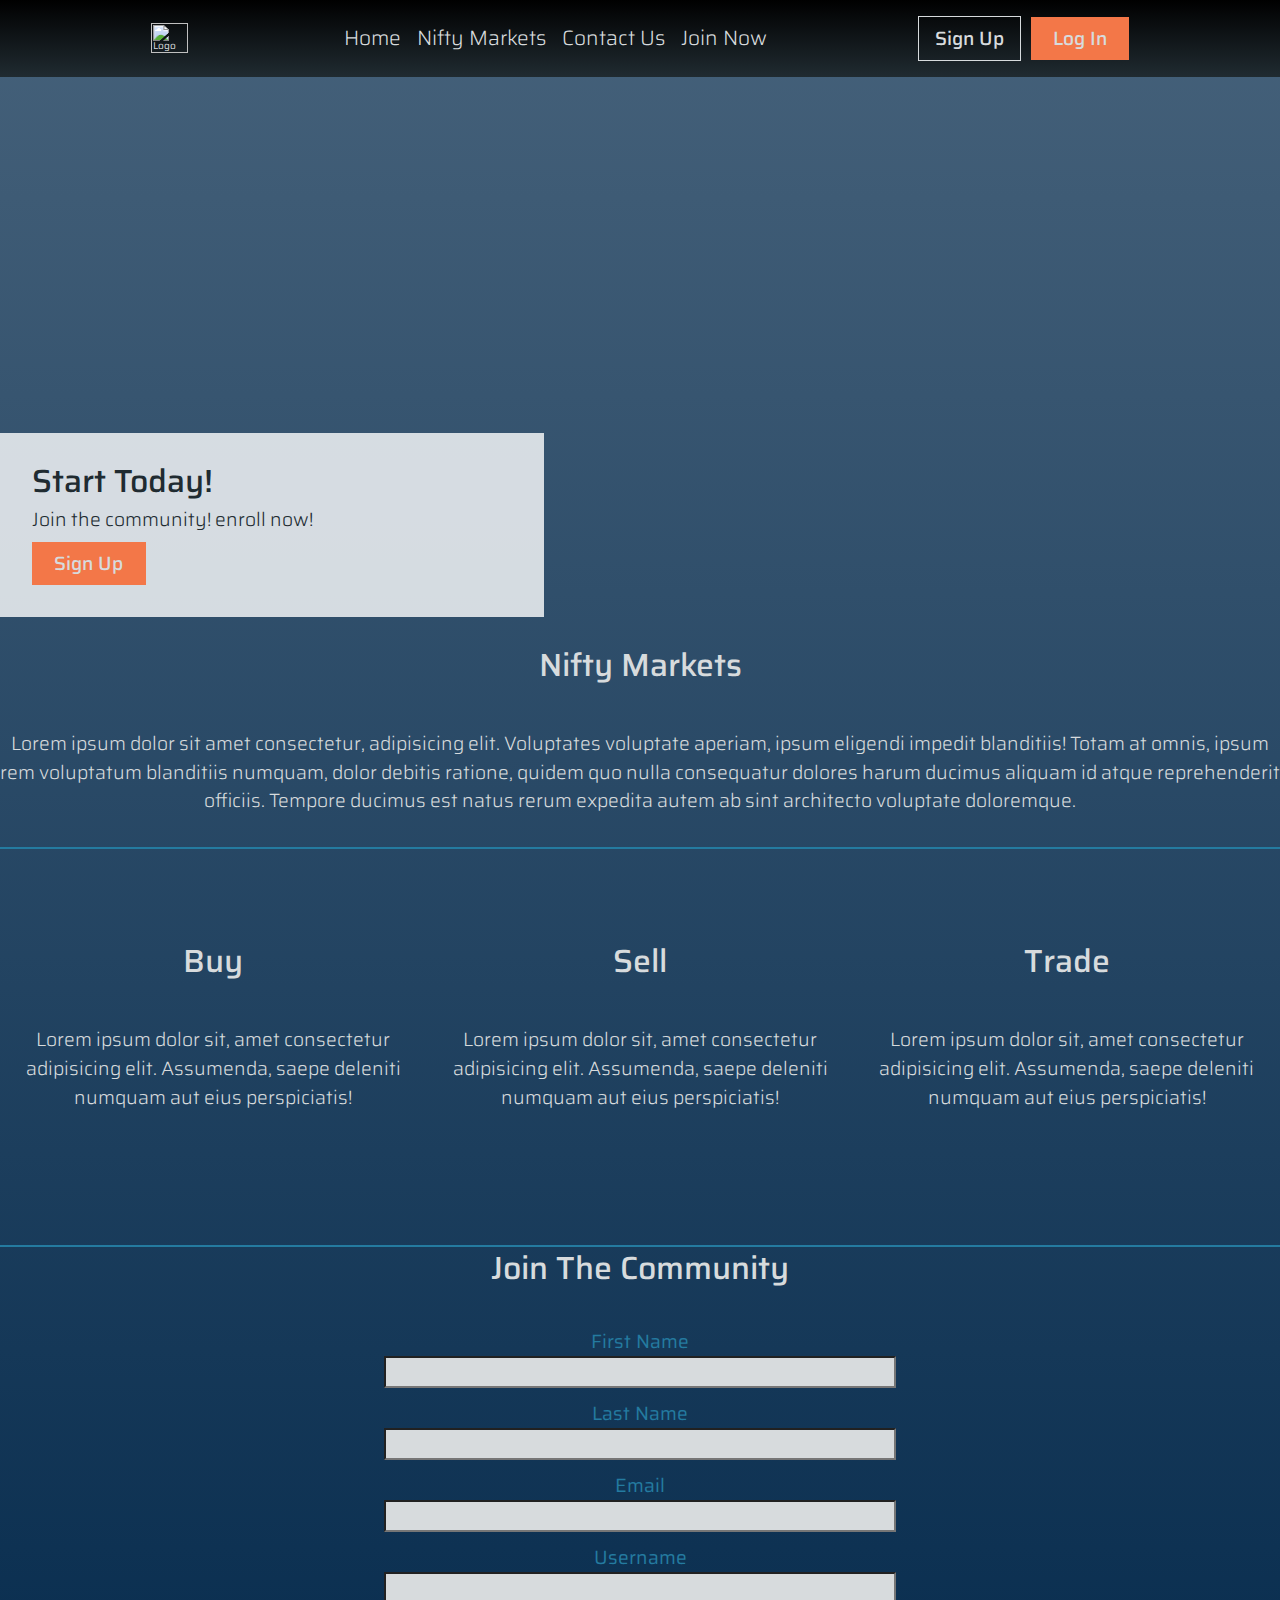
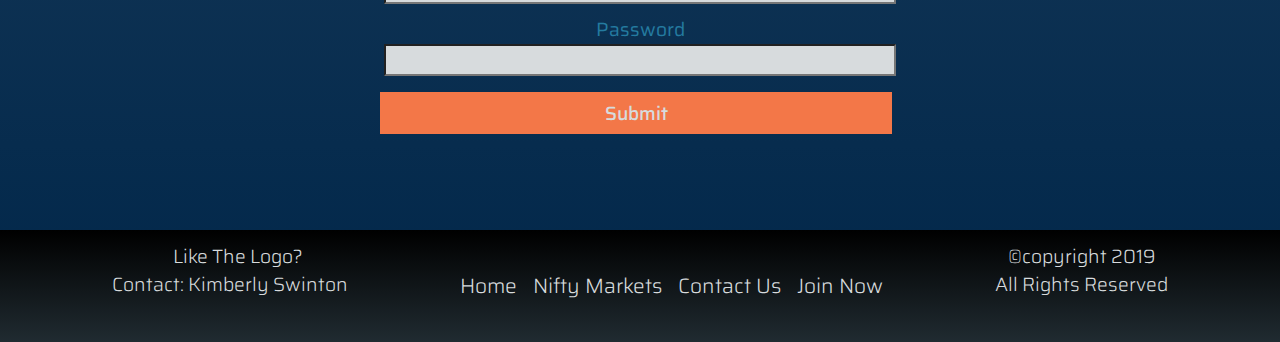
==== commit 48dfe29a: "responsive design, style updates" ====
--- a/index.html
+++ b/index.html
@@ -42,7 +42,7 @@
     <section class="carousel" id="carousel" >
       <div class="slide current">
         <div class="content">
-          <h1>Start Today!</h1>
+          <h2>Start Today!</h2>
           <p>
             Join the community! enroll now!
           </p>
@@ -51,7 +51,7 @@
       </div>
       <div class="slide">
         <div class="content">
-          <h1>slide 2</h1>
+          <h2>slide 2</h2>
           <p>
             Lorem ipsum dolor sit amet consectetur adipisicing elit. Dolore ad
             possimus dignissimos explicabo, atque quaerat.
@@ -60,7 +60,7 @@
       </div>
       <div class="slide">
         <div class="content">
-          <h1>slide 1</h1>
+          <h2>slide 1</h2>
           <p>
             Lorem ipsum dolor sit amet consectetur adipisicing elit. Dolore ad
             possimus dignissimos explicabo, atque quaerat.
@@ -138,7 +138,7 @@
                 
     </section>
     <footer>
-      <div class="container">
+      
       <div class="logo-attribution">
       <p>Like The Logo? <br> Contact: <a href="#">Kimberly Swinton</a></p>     
       </div>
@@ -152,7 +152,7 @@
 
       <p>&copy;copyright 2019 <br>
       All Rights Reserved</p>
-      </div>
+      
     
     
     </footer>
--- a/css/index.css
+++ b/css/index.css
@@ -126,6 +126,81 @@
   border-collapse: collapse;
   border-spacing: 0;
 }
+nav,
+footer {
+  display: flex;
+  position: sticky;
+  top: 0;
+  z-index: 1;
+  justify-content: space-evenly;
+  align-items: center;
+  background-image: linear-gradient(to bottom, black, #202b31);
+  color: #d7dbdd;
+  padding: 1rem;
+}
+nav .nav-links,
+footer .nav-links {
+  display: inline-block;
+}
+nav .logo img,
+footer .logo img {
+  width: 80%;
+}
+nav a,
+footer a {
+  text-decoration: none;
+  text-transform: capitalize;
+  display: inline;
+  margin-right: 1rem;
+  color: #d7dbdd;
+  transition: 0.3s;
+}
+nav a:hover,
+footer a:hover {
+  color: #f37748;
+}
+nav .nav-links,
+footer .nav-links {
+  font-size: 1.3rem;
+  font-weight: 300;
+  display: flex;
+  align-content: center;
+  justify-content: center;
+}
+@media (max-width: 1000px) {
+  nav .logo img,
+  footer .logo img {
+    width: 60%;
+  }
+  nav a,
+  footer a {
+    font-size: 1rem;
+  }
+  nav .button,
+  footer .button,
+  nav .button-sigup,
+  footer .button-sigup,
+  nav p,
+  footer p {
+    font-size: 1rem;
+    padding: 0.4rem 0.5rem;
+  }
+}
+@media (max-width: 800px) {
+  nav,
+  footer {
+    flex-direction: column;
+  }
+  nav .logo,
+  footer .logo {
+    text-align: center;
+    margin-bottom: 1rem;
+  }
+  nav .nav-links,
+  footer .nav-links {
+    margin-bottom: 1rem;
+  }
+}
 html {
   scroll-behavior: smooth;
 }
@@ -197,6 +272,28 @@
   font-size: 3rem;
   color: #247ba0;
   margin: 1rem;
+}
+@media (max-width: 1000px) {
+  .card,
+  .about,
+  .signup {
+    margin-bottom: 3rem;
+  }
+  .card i,
+  .about i,
+  .signup i {
+    font-size: 2rem;
+  }
+  .card h2,
+  .about h2,
+  .signup h2 {
+    font-size: 1.2rem;
+  }
+  .card p,
+  .about p,
+  .signup p {
+    font-size: 1rem;
+  }
 }
 hr {
   border: 0.5px solid #247ba0;
@@ -241,61 +338,12 @@
 footer a {
   text-transform: initial;
 }
-.contact-team .team {
-  text-align: center;
-}
-.contact-team .team-members {
-  display: flex;
-  flex-direction: column;
-}
-.contact-team img {
-  border-radius: 50%;
-  width: 10rem;
-}
-.contact-team .row {
-  display: flex;
-}
-nav {
-  display: flex;
-  position: sticky;
-  top: 0;
-  z-index: 1;
-  justify-content: space-evenly;
-  align-items: center;
-  background-image: linear-gradient(to bottom, black, #202b31);
-  color: #d7dbdd;
-  padding: 1rem;
-}
-nav .nav-links {
-  display: inline-block;
-}
-nav .logo img {
-  width: 80%;
-}
-a {
-  text-decoration: none;
-  text-transform: capitalize;
-  display: inline;
-  margin-right: 1rem;
-  color: #d7dbdd;
-  transition: 0.3s;
-}
-a:hover {
-  color: #f37748;
-}
-.nav-links {
-  font-size: 1.3rem;
-  font-weight: 300;
-  display: flex;
-  align-content: center;
-  justify-content: center;
-}
 .carousel {
   position: relative;
   overflow: hidden;
   top: 0;
   height: 60vh;
-  width: 100vw;
+  max-width: 100vw;
   margin: 0 auto 2rem auto;
 }
 .carousel .slide {
@@ -324,16 +372,17 @@
 }
 .carousel .slide .content {
   position: absolute;
-  bottom: 0px;
+  bottom: 0rem;
   left: -400px;
-  width: 400px;
+  width: 30rem;
   opacity: 0;
   background: rgba(255, 255, 255, 0.8);
   color: #202b31;
-  padding: 3.5rem;
-}
-.carousel .slide .content h1 {
-  margin-bottom: 1rem;
+  padding: 2rem;
+}
+.carousel .slide .content h2,
+.carousel p {
+  margin-bottom: 0.5rem;
 }
 .carousel .slide.current .content {
   opacity: 1;
@@ -342,12 +391,26 @@
 }
 @media (max-width: 500px) {
   .carousel .slide .content {
-    bottom: -200px;
+    bottom: -20rem;
     left: 0;
     width: 100%;
   }
+  .carousel .slide .content p {
+    font-size: 1rem;
+  }
   .carousel .slide.current .content {
     transform: translateY(-300px);
+  }
+}
+@media (max-width: 1000px) {
+  .carousel .slide .content {
+    width: 20rem;
+  }
+  .carousel .slide .content h2 {
+    font-size: 1.2rem;
+  }
+  .carousel .slide .content p {
+    font-size: 1rem;
   }
 }
 button#next {
@@ -372,3 +435,17 @@
 .arrows button:hover {
   color: #f37748;
 }
+.contact-team .team {
+  text-align: center;
+}
+.contact-team .team-members {
+  display: flex;
+  flex-direction: column;
+}
+.contact-team img {
+  border-radius: 50%;
+  width: 10rem;
+}
+.contact-team .row {
+  display: flex;
+}
